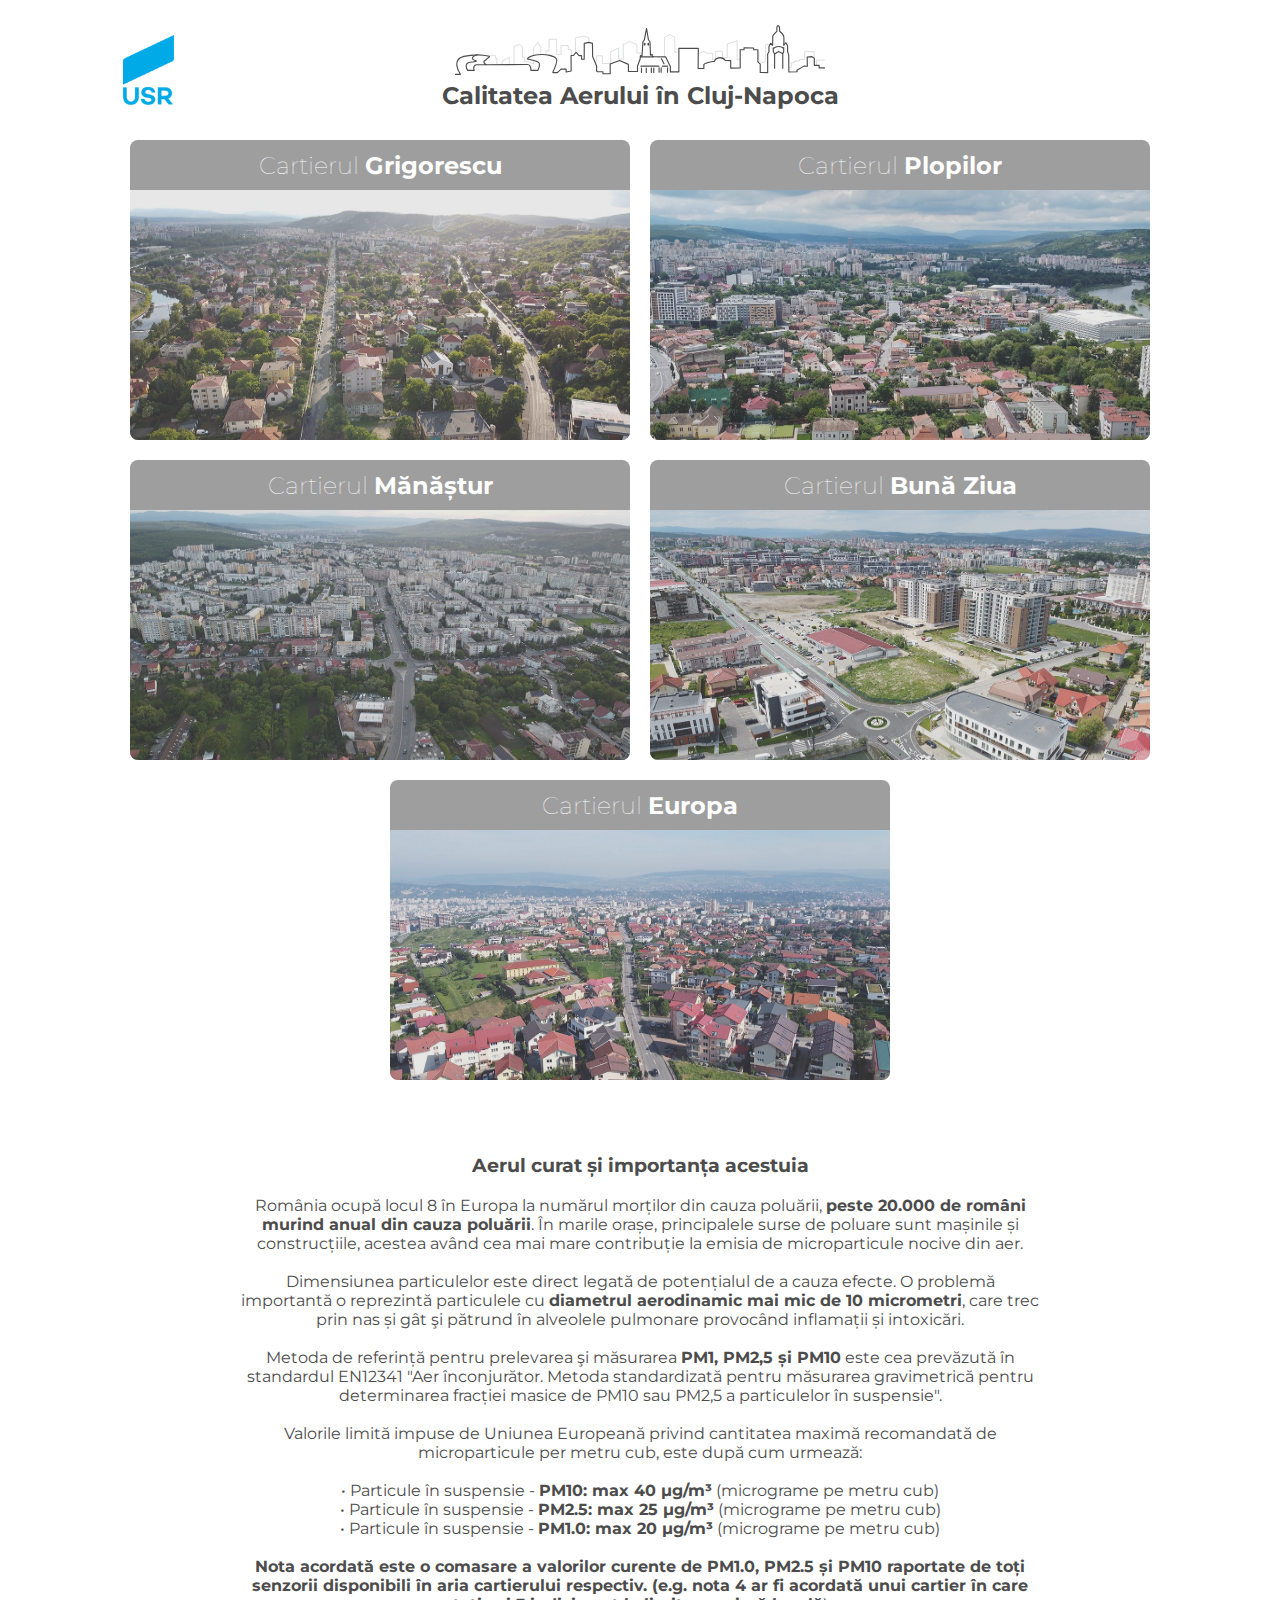
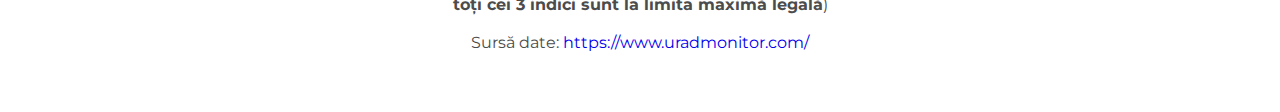
==== s1/index.html @ 779070d5 "first commit" ====
<html>
  <head>
    <title>ClujAir - Calitatea Aerului in Cluj-Napoca</title>
    <meta charset="UTF-8" />
    <meta http-equiv="X-UA-Compatible" content="IE=edge" />
    <meta name="viewport" content="width=device-width, initial-scale=1.0, user-scalable=no" />
    <meta name="author" content="USR Filiala Cluj" />
    <meta name="description" content="ClujAir - Calitatea Aerului in Cluj-Napoca" />
    <meta name="author" content="USR Filiala Cluj" />
    <meta name="theme-color" content="#01a0e4" />
    <meta property="og:url" content="http://iuliu.net/clujair" />
    <meta property="og:type" content="website" />
    <meta property="og:title" content="ClujAir - Calitatea Aerului in Cluj-Napoca" />
    <meta property="og:description" content="ClujAir - Calitatea aerului in cartierele din Cluj-Napoca" />
    <meta property="og:image" content="https://www.iuliu.net/clujair/img/ogimage.png" />
    <link rel="stylesheet" href="css/styles.css?v=10" />
    <link id="favicon" rel="icon" href="img/favicon.png" type="image/png" sizes="16x16" />
    <link href="https://fonts.googleapis.com/css2?family=Montserrat:wght@200;300;400;600&display=swap" rel="stylesheet" />
  </head>
  <body>
    <div class="page-wrapper">
      <img class="cluj-outline" src="./img/cluj-outline.svg" alt="Cluj Outline" />
      <div class="logo-title-wrapper">
        <img src="img/usr-logo.png" alt="USR Logo" class="usr-logo-static" />
        <h2 class="title">Calitatea Aerului în Cluj-Napoca</h2>
      </div>
      <img src="img/usr-logo.png" alt="USR Logo" class="usr-logo-fixed" />
      <div id="root" class="neighborhoods-wrapper"></div>
      <div style="max-width: 800px; padding: 0 25px; font-weight: 400; margin: 45px 0;">
        <h3>
          Aerul curat și importanța acestuia
        </h3>
        <span>
          România ocupă locul 8 în Europa la numărul morților din cauza poluării, <b>peste 20.000 de români murind anual din cauza poluării</b>. În marile
          orașe, principalele surse de poluare sunt mașinile și construcțiile, acestea având cea mai mare contribuție la emisia de microparticule nocive din
          aer. <br /><br />
          Dimensiunea particulelor este direct legată de potențialul de a cauza efecte. O problemă importantă o reprezintă particulele cu
          <b>diametrul aerodinamic mai mic de 10 micrometri</b>, care trec prin nas și gât şi pătrund în alveolele pulmonare provocând inflamații și intoxicări.
        </span>
        <br />
        <br />
        <span>
          Metoda de referință pentru prelevarea şi măsurarea <b>PM1, PM2,5 și PM10</b> este cea prevăzută în standardul EN12341 "Aer înconjurător. Metoda
          standardizată pentru măsurarea gravimetrică pentru determinarea fracției masice de PM10 sau PM2,5 a particulelor în suspensie".
        </span>
        <br />
        <br />
        <span>
          Valorile limită impuse de Uniunea Europeană privind cantitatea maximă recomandată de microparticule per metru cub, este după cum urmează:
          <br />
          <br />&bull; Particule în suspensie - <b>PM10: max 40 µg/m³</b> (micrograme pe metru cub) <br />&bull; Particule în suspensie -
          <b>PM2.5: max 25 µg/m³</b> (micrograme pe metru cub) <br />&bull; Particule în suspensie - <b>PM1.0: max 20 µg/m³</b> (micrograme pe metru cub)
        </span>
        <br />
        <br />
        <span>
          <b
            >Nota acordată este o comasare a valorilor curente de PM1.0, PM2.5 și PM10 raportate de toți senzorii disponibili în aria cartierului respectiv.
            (e.g. nota 4 ar fi acordată unui cartier în care toți cei 3 indici sunt la limita maximă legală</b
          >)
        </span>
        <br/>
        <br/>
        <span>
          Sursă date: <a target="_blank" href="https://www.uradmonitor.com/">https://www.uradmonitor.com/</a>
        </span>
      </div>
    </div>
    <script src="js/app.js?v=10"></script>
  </body>
</html>
---- s1/css/styles.css ----
html,
body {
  overflow-x: hidden;
  font-family: 'Montserrat';
  color: #4c4c4c;
  margin: 0;
}

.page-wrapper {
  display: flex;
  justify-content: center;
  align-items: center;
  flex-direction: column;
  font-weight: 100;
  text-align: center;
  padding-bottom: 15px;
}

a {
  text-decoration: none;
}

h2 {
  max-width: calc(100vw - 183px);
}

.cluj-outline {
  width: 340px;
  margin-top: 25px;
  margin-bottom: -15px;
  position: relative;
  z-index: -1;
}

.neighborhoods-wrapper {
  display: flex;
  flex-wrap: wrap;
  width: 100vw;
  max-width: 1040px;
  justify-content: center;
}

.neighborhood {
  background-color: #9e9e9e;
  transition: all 0.5s ease-in-out;
  margin: 10px;
  width: calc(100vw - 32px);
  max-width: 500px;
  border-radius: 8px;
  overflow: hidden;
  position: relative;
  cursor: pointer;
  animation-name: from-gray;
  animation-duration: 1s;
}

@keyframes from-gray {
  from {
    background-color: #9e9e9e;
  }
}

.neighborhood .header {
  height: 50px;
  display: flex;
  align-items: center;
  justify-content: center;
  width: 100%;
  color: #fff;
  font-size: 24px;
}

.neighborhood .header .name {
  font-weight: 700;
}

.body {
  height: 250px;
  display: flex;
  justify-content: center;
  align-items: center;
  font-size: 80px;
  color: #fff;
  font-weight: 800;
  flex-direction: column;
  transition: all 1s ease-in-out;
}

.gradient {
  width: calc(100vw - 32px);
  max-width: 500px;
  height: 100px;
  position: absolute;
  bottom: 0;
  left: 0;
  background: linear-gradient(0deg, rgba(0, 0, 0, 0.75) 0%, rgba(0, 0, 0, 0) 100%);
  z-index: 10;
  opacity: 0;
  transition: all 0.3s ease-in-out;
}

.current-value {
  position: relative;
  z-index: 5;
}

.neighborhood .body img {
  width: calc(100vw - 32px);
  max-width: 500px;
  height: 250px;
  position: absolute;
  top: 50px;
  opacity: 0.75;
  transition: all 0.35s ease-in-out;
}

.neighborhood:hover img {
  opacity: 1;
}

.neighborhood:hover .gradient {
  opacity: 1;
}

.neighborhood .info {
  opacity: 0.001;
  position: relative;
  z-index: 12;
  font-size: 18px;
  height: 0;
  transition: all 0.2s ease-in-out;
}

.neighborhood:hover .info {
  opacity: 1;
  height: 50px;
}

.info {
  font-weight: 100;
}

.progress-bar-wrapper {
  position: relative;
  display: flex;
  align-items: center;
  margin-right: -70px;
  margin-bottom: 8px;
}

.progress-bar {
  width: 200px;
  max-width: calc(100vw - 220px);
  height: 20px;
  border-radius: 100px;
  border: 1px solid #fffb;
  background: #fff4;
  overflow: hidden;
  position: relative;
}

.progress {
  width: 75%;
  height: 100%;
  position: relative;
}

.progress-bar-name {
  color: #fff;
  font-size: 14px;
  font-weight: 800;
  position: absolute;
  width: 55px;
  height: 20px;
  left: -55px;
  top: 0;
  display: flex;
  align-items: center;
  width: 50px;
  justify-content: flex-end;
}

.progress-value {
  color: #fff;
  font-size: 14px;
  font-weight: 800;
  position: absolute;
  width: 55px;
  height: 20px;
  right: 2px;
  top: 0;
  display: flex;
  align-items: center;
  justify-content: flex-end;
}

.progress-bar-max-value {
  width: 80px;
  font-weight: 400;
  font-size: 14px;
  margin-bottom: -2px;
}

.micrograms {
  font-weight: 400;
  line-height: 20px;
  display: inline-block;
  margin-top: -3px;
  margin-left: 2px;
}

.max-grade {
  display: inline-block;
  width: 0;
  overflow: hidden;
  font-size: 18px;
  transition: width 0.2s ease-in-out;
}

.neighborhood:hover .max-grade {
  width: 27px;
}

.usr-logo-fixed {
  height: 70px;
  position: absolute;
  top: 35px;
  left: calc(((100vw - (500px * 2 + 40px)) / 2) + 3px);
}

.usr-logo-static {
  height: 50px;
  display: none;
}

@media (max-width: 1039px) {
  .usr-logo-fixed {
    display: none;
  }
  .usr-logo-static {
    display: inline-block;
  }
}

.title {
  display: inline-block;
}

@media (max-width: 375px) {
  .title {
    max-width: 224px;
    text-align: right;
  }
}

.logo-title-wrapper {
  display: flex;
  justify-content: space-between;
  width: calc(100vw - 30px);
  max-width: 500px;
  align-items: center;
  margin-top: 24px;
}

@media (min-width: 1039px) {
  .logo-title-wrapper {
    justify-content: center;
    margin-top: 6px;
  }
}

.cluj-outline {
  width: calc(100vw - 40px);
  max-width: 370px;
  margin-bottom: -20px;
}
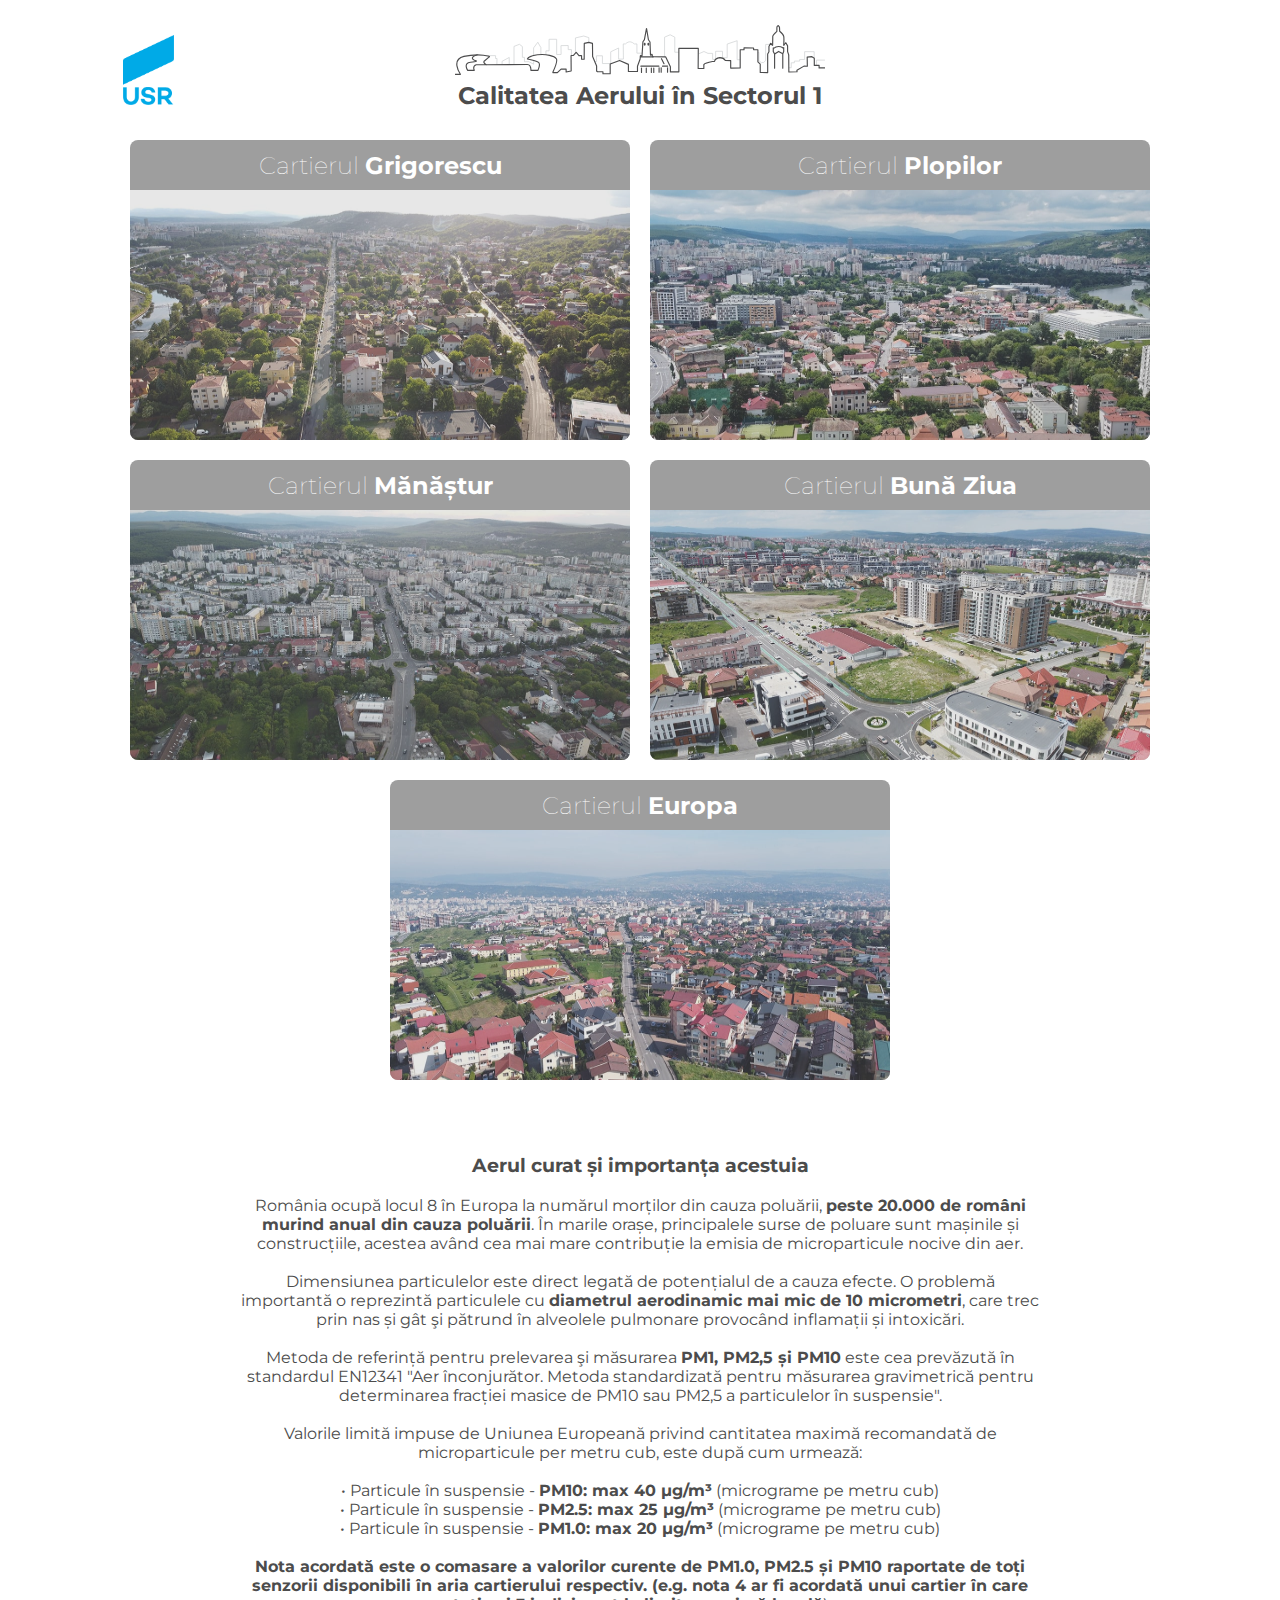
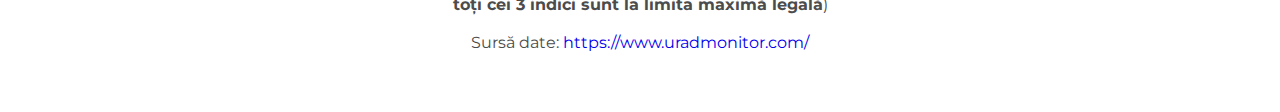
==== commit b297018d: "change s1 stuff" ====
--- a/s1/index.html
+++ b/s1/index.html
@@ -1,17 +1,17 @@
 <html>
   <head>
-    <title>ClujAir - Calitatea Aerului in Cluj-Napoca</title>
+    <title>ClujAir - Calitatea Aerului in Sectorul 1</title>
     <meta charset="UTF-8" />
     <meta http-equiv="X-UA-Compatible" content="IE=edge" />
     <meta name="viewport" content="width=device-width, initial-scale=1.0, user-scalable=no" />
     <meta name="author" content="USR Filiala Cluj" />
-    <meta name="description" content="ClujAir - Calitatea Aerului in Cluj-Napoca" />
+    <meta name="description" content="ClujAir - Calitatea Aerului in Sectorul 1" />
     <meta name="author" content="USR Filiala Cluj" />
     <meta name="theme-color" content="#01a0e4" />
     <meta property="og:url" content="http://iuliu.net/clujair" />
     <meta property="og:type" content="website" />
-    <meta property="og:title" content="ClujAir - Calitatea Aerului in Cluj-Napoca" />
-    <meta property="og:description" content="ClujAir - Calitatea aerului in cartierele din Cluj-Napoca" />
+    <meta property="og:title" content="ClujAir - Calitatea Aerului in Sectorul 1" />
+    <meta property="og:description" content="ClujAir - Calitatea aerului in cartierele din Sectorul 1" />
     <meta property="og:image" content="https://www.iuliu.net/clujair/img/ogimage.png" />
     <link rel="stylesheet" href="css/styles.css?v=10" />
     <link id="favicon" rel="icon" href="img/favicon.png" type="image/png" sizes="16x16" />
@@ -22,7 +22,7 @@
       <img class="cluj-outline" src="./img/cluj-outline.svg" alt="Cluj Outline" />
       <div class="logo-title-wrapper">
         <img src="img/usr-logo.png" alt="USR Logo" class="usr-logo-static" />
-        <h2 class="title">Calitatea Aerului în Cluj-Napoca</h2>
+        <h2 class="title">Calitatea Aerului în Sectorul 1</h2>
       </div>
       <img src="img/usr-logo.png" alt="USR Logo" class="usr-logo-fixed" />
       <div id="root" class="neighborhoods-wrapper"></div>
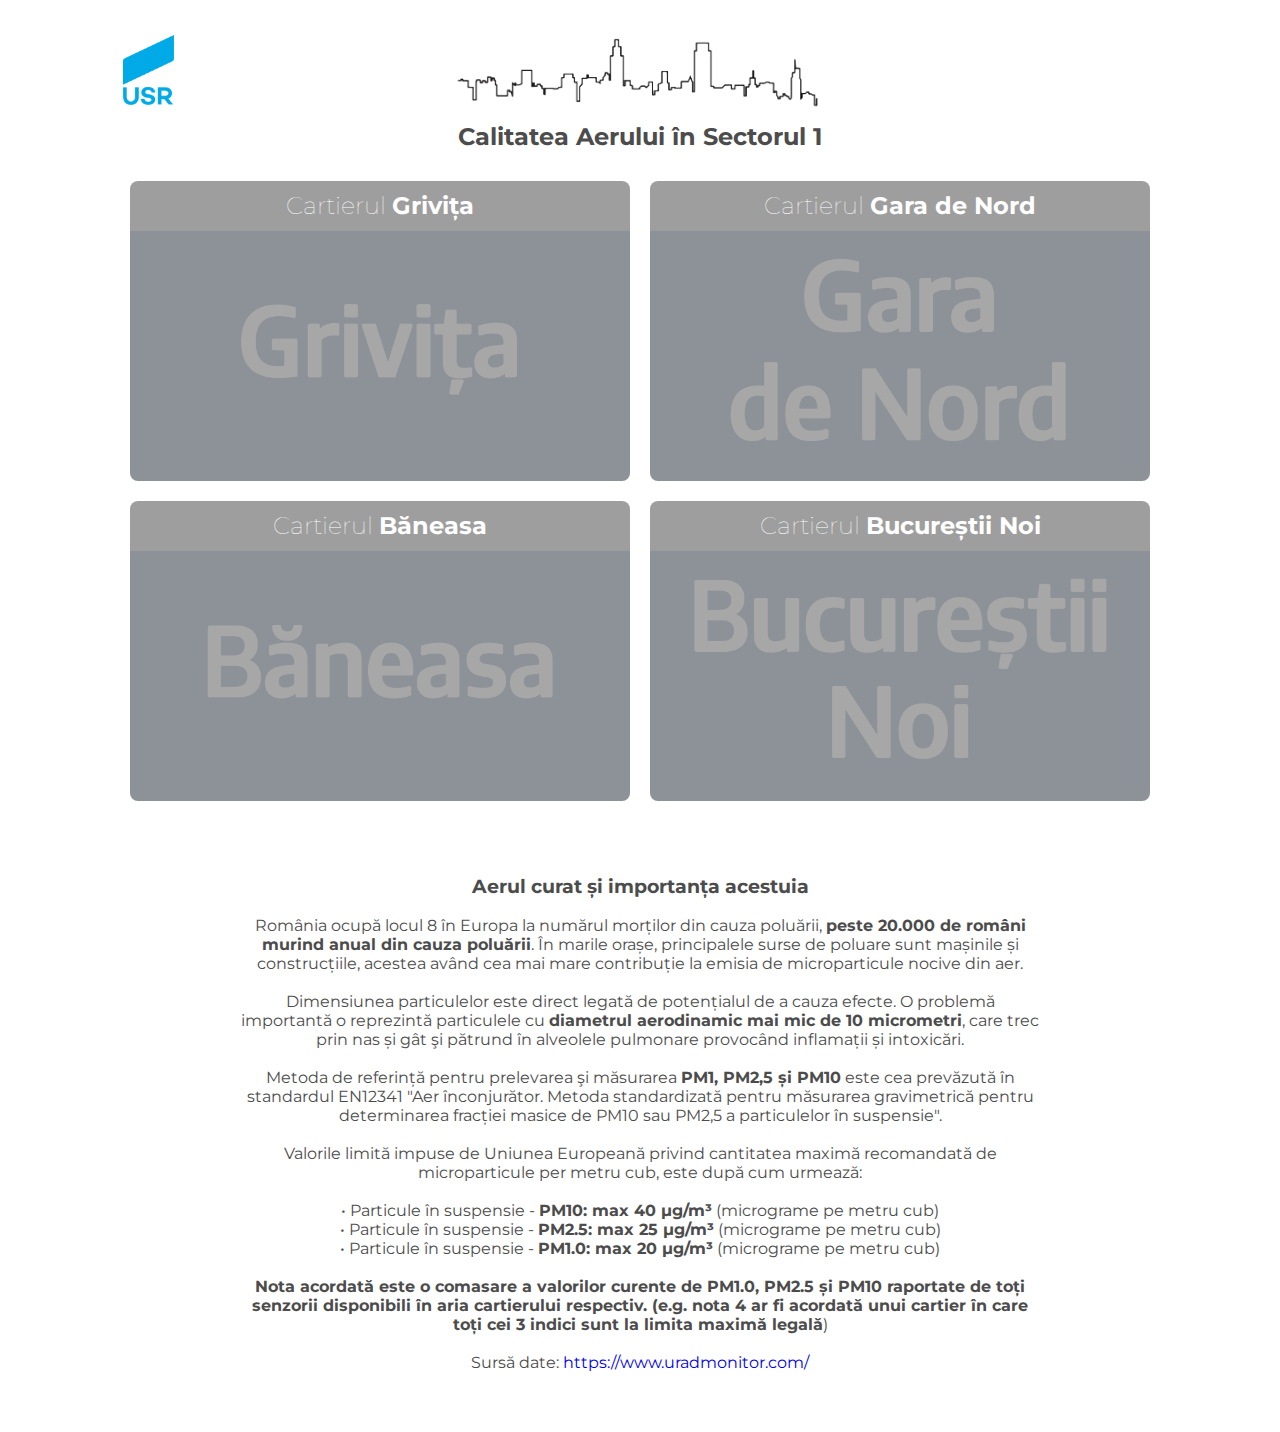
==== commit 92c74a2e: "s1 baby" ====
--- a/s1/index.html
+++ b/s1/index.html
@@ -1,25 +1,25 @@
 <html>
   <head>
-    <title>ClujAir - Calitatea Aerului in Sectorul 1</title>
+    <title>CalitateAer - Calitatea Aerului in Sectorul 1</title>
     <meta charset="UTF-8" />
     <meta http-equiv="X-UA-Compatible" content="IE=edge" />
     <meta name="viewport" content="width=device-width, initial-scale=1.0, user-scalable=no" />
     <meta name="author" content="USR Filiala Cluj" />
-    <meta name="description" content="ClujAir - Calitatea Aerului in Sectorul 1" />
+    <meta name="description" content="CalitateAer - Calitatea Aerului in Sectorul 1" />
     <meta name="author" content="USR Filiala Cluj" />
     <meta name="theme-color" content="#01a0e4" />
-    <meta property="og:url" content="http://iuliu.net/clujair" />
+    <meta property="og:url" content="http://iuliu.net/CalitateAer" />
     <meta property="og:type" content="website" />
-    <meta property="og:title" content="ClujAir - Calitatea Aerului in Sectorul 1" />
-    <meta property="og:description" content="ClujAir - Calitatea aerului in cartierele din Sectorul 1" />
-    <meta property="og:image" content="https://www.iuliu.net/clujair/img/ogimage.png" />
+    <meta property="og:title" content="CalitateAer - Calitatea Aerului in Sectorul 1" />
+    <meta property="og:description" content="CalitateAer - Calitatea aerului in cartierele din Sectorul 1" />
+    <meta property="og:image" content="https://www.iuliu.net/CalitateAer/img/ogimage.png" />
     <link rel="stylesheet" href="css/styles.css?v=10" />
     <link id="favicon" rel="icon" href="img/favicon.png" type="image/png" sizes="16x16" />
     <link href="https://fonts.googleapis.com/css2?family=Montserrat:wght@200;300;400;600&display=swap" rel="stylesheet" />
   </head>
   <body>
     <div class="page-wrapper">
-      <img class="cluj-outline" src="./img/cluj-outline.svg" alt="Cluj Outline" />
+      <img class="city-outline" src="./img/city-outline.png" alt="Cluj Outline" />
       <div class="logo-title-wrapper">
         <img src="img/usr-logo.png" alt="USR Logo" class="usr-logo-static" />
         <h2 class="title">Calitatea Aerului în Sectorul 1</h2>
--- a/s1/css/styles.css
+++ b/s1/css/styles.css
@@ -24,7 +24,7 @@
   max-width: calc(100vw - 183px);
 }
 
-.cluj-outline {
+.city-outline {
   width: 340px;
   margin-top: 25px;
   margin-bottom: -15px;
@@ -84,6 +84,8 @@
   font-weight: 800;
   flex-direction: column;
   transition: all 1s ease-in-out;
+  position: relative;
+  overflow: hidden;
 }
 
 .gradient {
@@ -102,20 +104,19 @@
 .current-value {
   position: relative;
   z-index: 5;
+  font-size: 100px;
 }
 
 .neighborhood .body img {
   width: calc(100vw - 32px);
   max-width: 500px;
-  height: 250px;
-  position: absolute;
-  top: 50px;
-  opacity: 0.75;
+  position: absolute;
+  opacity: 0.1;
   transition: all 0.35s ease-in-out;
 }
 
 .neighborhood:hover img {
-  opacity: 1;
+  opacity: 0.15;
 }
 
 .neighborhood:hover .gradient {
@@ -133,7 +134,7 @@
 
 .neighborhood:hover .info {
   opacity: 1;
-  height: 50px;
+  height: 65px;
 }
 
 .info {
@@ -269,7 +270,7 @@
   }
 }
 
-.cluj-outline {
+.city-outline {
   width: calc(100vw - 40px);
   max-width: 370px;
   margin-bottom: -20px;
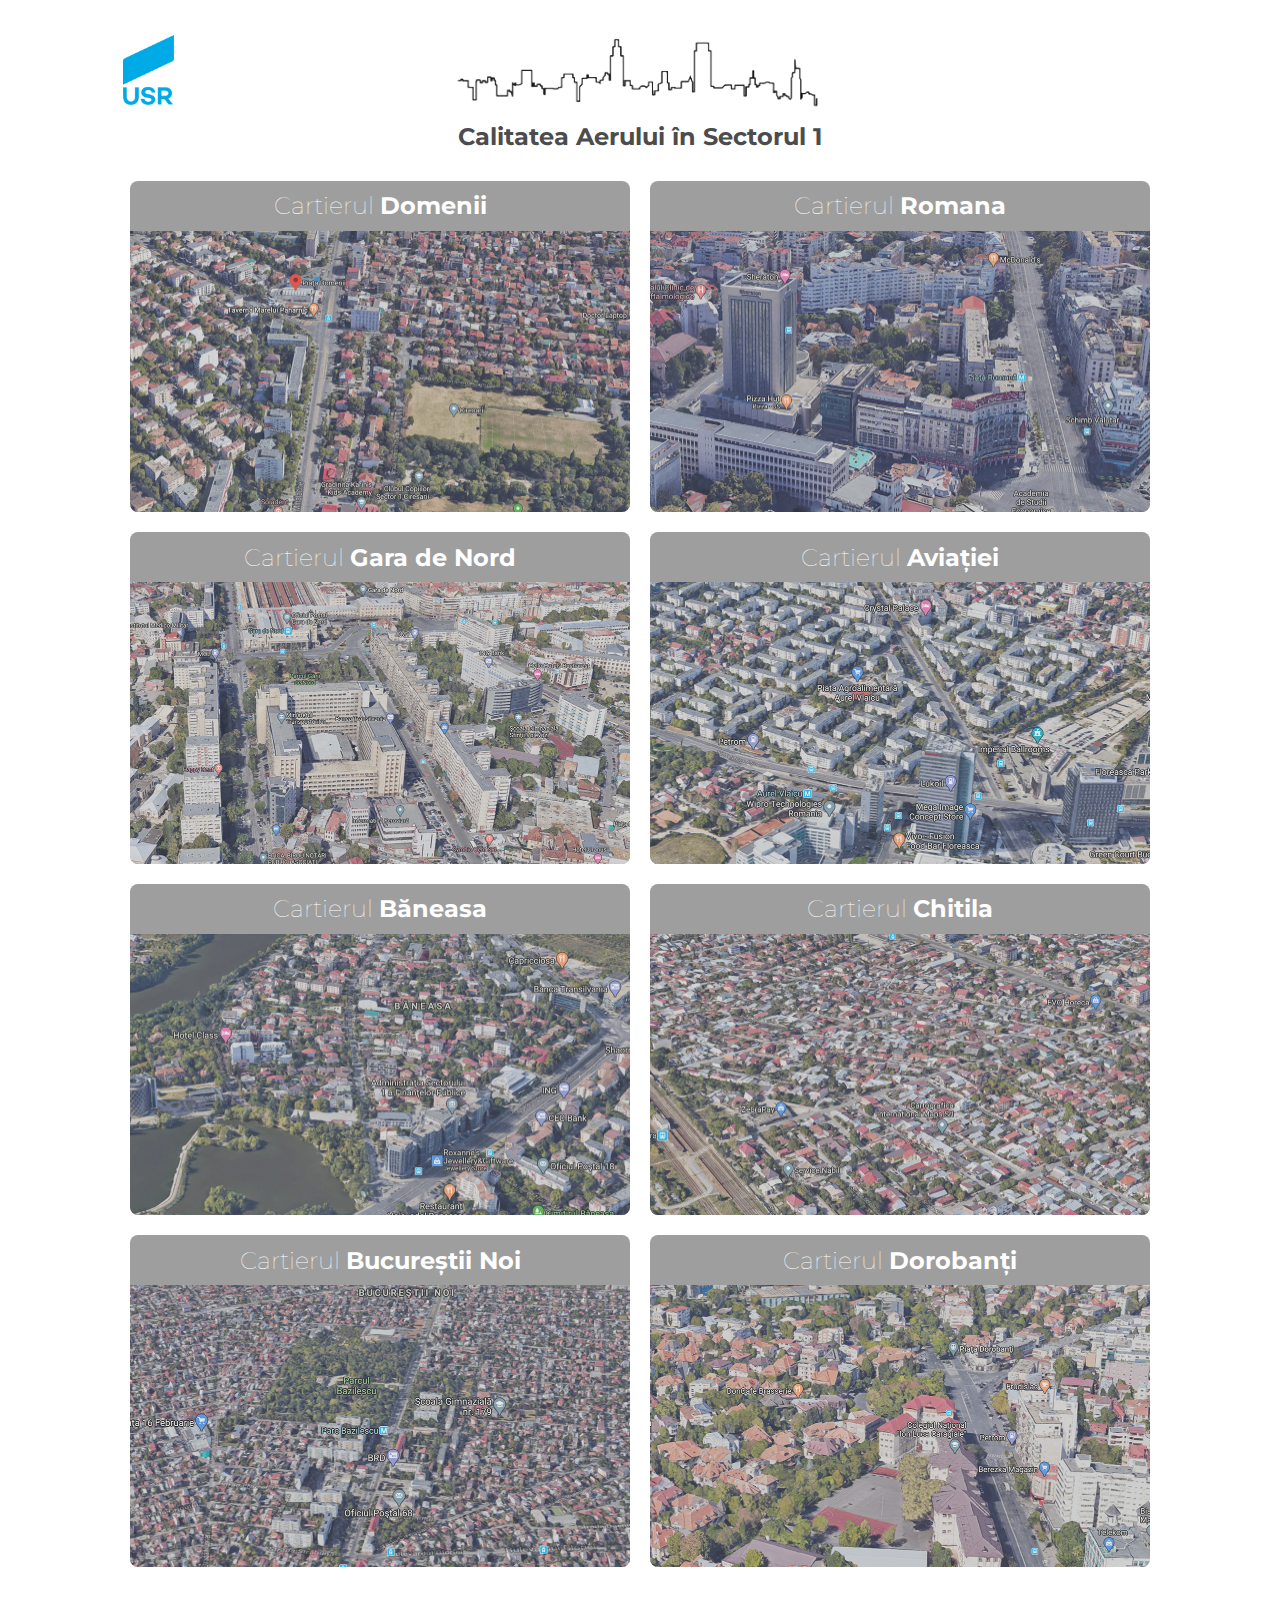
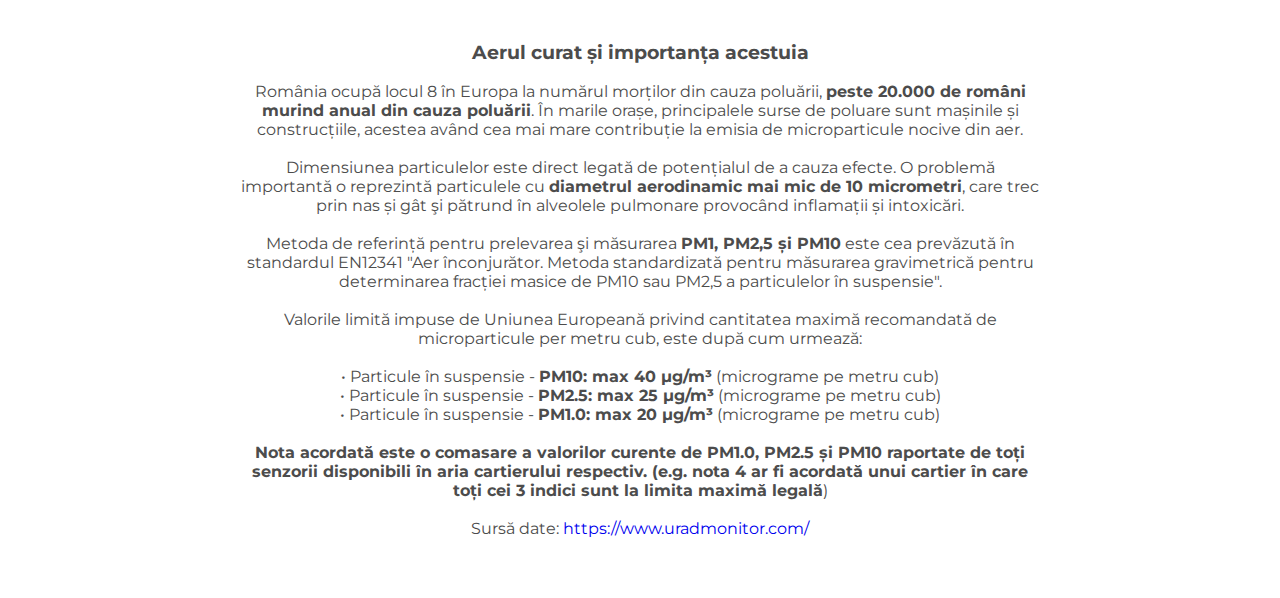
==== commit d06e64d9: "s1 updates" ====
--- a/s1/index.html
+++ b/s1/index.html
@@ -8,18 +8,18 @@
     <meta name="description" content="CalitateAer - Calitatea Aerului in Sectorul 1" />
     <meta name="author" content="USR Filiala Cluj" />
     <meta name="theme-color" content="#01a0e4" />
-    <meta property="og:url" content="http://iuliu.net/CalitateAer" />
+    <meta property="og:url" content="http://s1.usr.ro/calitateaer" />
     <meta property="og:type" content="website" />
     <meta property="og:title" content="CalitateAer - Calitatea Aerului in Sectorul 1" />
     <meta property="og:description" content="CalitateAer - Calitatea aerului in cartierele din Sectorul 1" />
-    <meta property="og:image" content="https://www.iuliu.net/CalitateAer/img/ogimage.png" />
+    <meta property="og:image" content="https://www.iuliu.net/clujair/img/ogimage.png" />
     <link rel="stylesheet" href="css/styles.css?v=10" />
     <link id="favicon" rel="icon" href="img/favicon.png" type="image/png" sizes="16x16" />
     <link href="https://fonts.googleapis.com/css2?family=Montserrat:wght@200;300;400;600&display=swap" rel="stylesheet" />
   </head>
   <body>
     <div class="page-wrapper">
-      <img class="city-outline" src="./img/city-outline.png" alt="Cluj Outline" />
+      <img class="banner" src="./img/city-outline.png" alt="Cluj Outline" />
       <div class="logo-title-wrapper">
         <img src="img/usr-logo.png" alt="USR Logo" class="usr-logo-static" />
         <h2 class="title">Calitatea Aerului în Sectorul 1</h2>
--- a/s1/css/styles.css
+++ b/s1/css/styles.css
@@ -24,12 +24,18 @@
   max-width: calc(100vw - 183px);
 }
 
-.city-outline {
+.banner {
   width: 340px;
   margin-top: 25px;
   margin-bottom: -15px;
   position: relative;
   z-index: -1;
+}
+
+@keyframes from-gray {
+  from {
+    background-color: #9e9e9e;
+  }
 }
 
 .neighborhoods-wrapper {
@@ -54,12 +60,6 @@
   animation-duration: 1s;
 }
 
-@keyframes from-gray {
-  from {
-    background-color: #9e9e9e;
-  }
-}
-
 .neighborhood .header {
   height: 50px;
   display: flex;
@@ -74,8 +74,9 @@
   font-weight: 700;
 }
 
-.body {
-  height: 250px;
+.neighborhood .body {
+  width: 100%;
+  height: calc(min(calc(100vw - 32px), 500px) * 0.563);
   display: flex;
   justify-content: center;
   align-items: center;
@@ -84,14 +85,50 @@
   font-weight: 800;
   flex-direction: column;
   transition: all 1s ease-in-out;
-  position: relative;
-  overflow: hidden;
+}
+
+.neighborhood .body img {
+  width: calc(100vw - 32px);
+  max-width: 500px;
+  position: absolute;
+  top: 50px;
+  opacity: 0.75;
+  transition: all 0.35s ease-in-out;
+}
+
+.neighborhood:hover img {
+  opacity: 1;
+}
+
+.neighborhood:hover .gradient {
+  opacity: 1;
+}
+
+.neighborhood .info {
+  opacity: 0.001;
+  position: relative;
+  z-index: 12;
+  font-size: 18px;
+  height: 0;
+  transition: all 0.2s ease-in-out;
+}
+
+.neighborhood:hover .info {
+  opacity: 1;
+  height: 20px;
+}
+
+@media (max-width: 758px) {
+  .neighborhood:hover .info {
+    opacity: 1;
+    height: 90px;
+  }
 }
 
 .gradient {
   width: calc(100vw - 32px);
   max-width: 500px;
-  height: 100px;
+  height: 150px;
   position: absolute;
   bottom: 0;
   left: 0;
@@ -101,40 +138,15 @@
   transition: all 0.3s ease-in-out;
 }
 
+@media (max-width: 758px) {
+  .gradient {
+    height: 120px;
+  }
+}
+
 .current-value {
   position: relative;
   z-index: 5;
-  font-size: 100px;
-}
-
-.neighborhood .body img {
-  width: calc(100vw - 32px);
-  max-width: 500px;
-  position: absolute;
-  opacity: 0.1;
-  transition: all 0.35s ease-in-out;
-}
-
-.neighborhood:hover img {
-  opacity: 0.15;
-}
-
-.neighborhood:hover .gradient {
-  opacity: 1;
-}
-
-.neighborhood .info {
-  opacity: 0.001;
-  position: relative;
-  z-index: 12;
-  font-size: 18px;
-  height: 0;
-  transition: all 0.2s ease-in-out;
-}
-
-.neighborhood:hover .info {
-  opacity: 1;
-  height: 65px;
 }
 
 .info {
@@ -234,6 +246,10 @@
   display: none;
 }
 
+.title {
+  display: inline-block;
+}
+
 @media (max-width: 1039px) {
   .usr-logo-fixed {
     display: none;
@@ -241,13 +257,7 @@
   .usr-logo-static {
     display: inline-block;
   }
-}
-
-.title {
-  display: inline-block;
-}
-
-@media (max-width: 375px) {
+
   .title {
     max-width: 224px;
     text-align: right;
@@ -270,8 +280,33 @@
   }
 }
 
-.city-outline {
+.banner {
   width: calc(100vw - 40px);
   max-width: 370px;
   margin-bottom: -20px;
 }
+
+.city-picker {
+  margin-bottom: 16px;
+  margin-top: 8px;
+}
+
+.city-option {
+  padding: 6px 12px;
+  cursor: pointer;
+  font-weight: 400;
+  transition: all 0.2s ease-in-out;
+  background-color: #fff;
+  border-radius: 6px;
+  font-weight: 600;
+}
+
+.city-option:hover {
+  background-color: #00aae722;
+}
+
+.city-option.selected {
+  background-color: #00aae7;
+  color: #fff;
+  font-weight: 600;
+}
